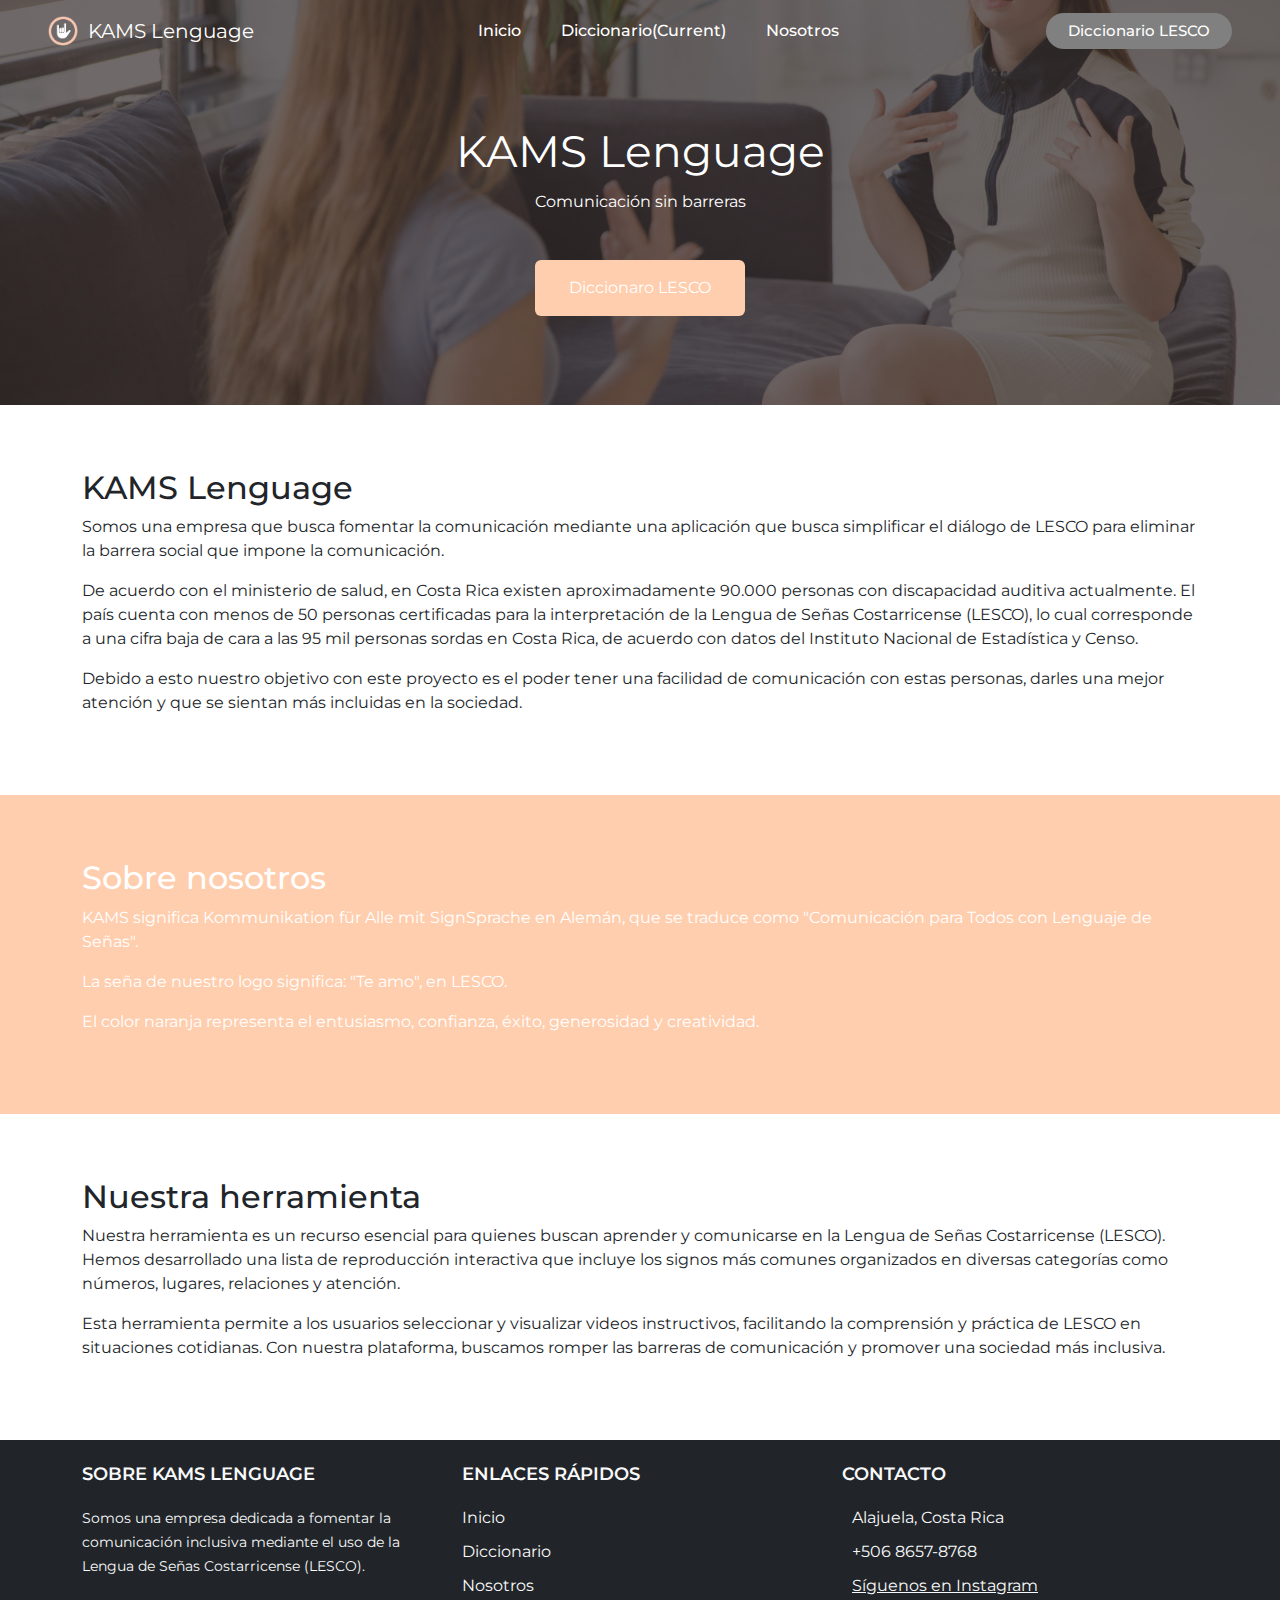
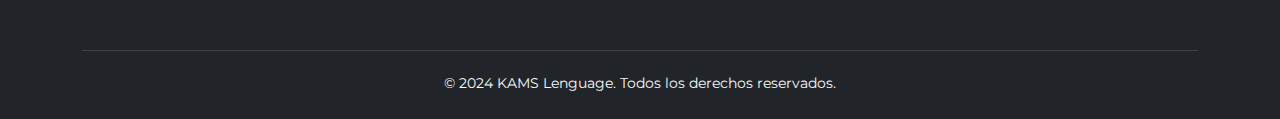
==== index.html @ 7e7b34c4 "archivos agregados" ====
<!doctype html>
<html lang="en">

<head>
  <!-- Required meta tags -->
  <meta charset="utf-8">
  <meta name="viewport" content="width=device-width, initial-scale=1, shrink-to-fit=no">

  <!-- Bootstrap CSS -->
  <link rel="stylesheet" href="https://stackpath.bootstrapcdn.com/bootstrap/4.1.3/css/bootstrap.min.css"
    integrity="sha384-MCw98/SFnGE8fJT3GXwEOngsV7Zt27NXFoaoApmYm81iuXoPkFOJwJ8ERdknLPMO" crossorigin="anonymous">

  <link href="https://cdn.jsdelivr.net/npm/bootstrap@5.3.3/dist/css/bootstrap.min.css" rel="stylesheet"
    integrity="sha384-QWTKZyjpPEjISv5WaRU9OFeRpok6YctnYmDr5pNlyT2bRjXh0JMhjY6hW+ALEwIH" crossorigin="anonymous">



  <!--fontawesome-->
  <link rel="stylesheet" href="https://use.fontawesome.com/releases/v5.7.2/css/all.css"
    integrity="sha384-fnmOCqbTlWIlj8LyTjo7mOUStjsKC4pOpQbqyi7RrhN7udi9RwhKkMHpvLbHG9Sr" crossorigin="anonymous">

  <link rel="stylesheet" href="style.css">


  <link href="https://fonts.googleapis.com/css2?family=Montserrat:wght@300;400;500;600&display=swap" rel="stylesheet">


  <title>KASM Lenguage</title>
</head>


<body>

  <header class="header">
    <div class="header-inner">
      <div class="container-fluid px-lg-5">
        <nav class="navbar navbar-expand-lg my-navbar">
          <a class="navbar-brand" href="#"><span class="logo">
              <img src="img/logo5.png" class="img-fluid" style="width:30px; margin:-3px 10px 0px 0px;">KAMS
              Lenguage</span>
          </a>
          <button class="navbar-toggler" type="button" data-toggle="collapse" data-target="#navbarSupportedContent"
            aria-controls="navbarSupportedContent" aria-expanded="false" aria-label="Toggle navigation">
            <span class="navbar-toggler-icon"><i class="fas fa-bars" style="margin:5px 0px 0px 0px;"></i></span>
          </button>

          <div class="collapse navbar-collapse" id="navbarSupportedContent">
            <ul class="navbar-nav m-auto">

              <li class="nav-item">
                <a class="nav-link" href="./index.html">Inicio</a>
              </li>

              <li class="nav-item active">
                <a class="nav-link" href="./traductor.html">Diccionario<span class="sr-only">(current)</span></a>
              </li>

              <li class="nav-item">
                <a class="nav-link" href="#sobre-nosotros">Nosotros</a>
              </li>
            </ul>
            <form class="form-inline my-2 my-lg-0">
              <button class="header-btn my-2 my-sm-0" href="./traductor.html" type="submit">Diccionario LESCO</button>
            </form>
          </div>
        </nav>
      </div>
    </div>
  </header>

  <section class="content-banner">
    <div class="container">
      <div class="row d-flex justify-content-center">
        <div class="col-md-12">
          <div class="banner-con text-center">
            <p class="first-title">KAMS Lenguage </p>
            <p class="banner-des">Comunicación sin barreras</p>
            <a href="./traductor.html" class="banner-btn">
              Diccionaro LESCO </a>
          </div>
        </div>
      </div>
    </div>
  </section>

  <div class="main-content">
    <section>
      <div class="container">
        <h2>KAMS Lenguage</h2>
        <p> Somos una empresa que busca fomentar la comunicación mediante una aplicación que busca simplificar el
          diálogo de LESCO para eliminar la barrera social que impone la comunicación. </p>
        <p>

          De acuerdo con el ministerio de salud, en Costa Rica existen aproximadamente 90.000 personas con discapacidad
          auditiva actualmente.
          El país cuenta con menos de 50 personas certificadas para la interpretación de la Lengua de Señas
          Costarricense (LESCO), lo cual corresponde a una cifra baja de cara a las 95 mil personas sordas en Costa
          Rica, de acuerdo con datos del Instituto Nacional de Estadística y Censo.
        </p>

        <p>Debido a esto nuestro objetivo con este proyecto es el poder tener una facilidad de comunicación con estas
          personas, darles una mejor atención y que se sientan más incluidas en la sociedad.</p>

      </div>
    </section>
    <section id="sobre-nosotros">
      <div class="container">
        <h2>Sobre nosotros</h2>
        <p>KAMS significa Kommunikation für Alle mit SignSprache en Alemán, que se traduce como "Comunicación
          para Todos con Lenguaje de Señas".</p>
        <p>La seña de nuestro logo significa: "Te amo", en LESCO.</p>
        <p>El color naranja representa el entusiasmo, confianza, éxito, generosidad y creatividad.</p>
      </div>
    </section>

    <section>
      <div class="container">
        <h2>Nuestra herramienta</h2>
        <p>
          Nuestra herramienta es un recurso esencial para quienes buscan aprender y comunicarse en la Lengua de Señas
          Costarricense (LESCO). Hemos desarrollado una lista de reproducción interactiva que incluye los signos más
          comunes organizados en diversas categorías como números, lugares, relaciones y atención.
        </p>
        <p>
          Esta herramienta
          permite a los usuarios seleccionar y visualizar videos instructivos, facilitando la comprensión y práctica de
          LESCO en situaciones cotidianas. Con nuestra plataforma, buscamos romper las barreras de comunicación y
          promover
          una sociedad más inclusiva.
        </p>
      </div>
    </section>
  </div>



  <footer class="footer bg-dark text-light py-4">
    <div class="container">
      <div class="row">
        <div class="col-lg-4 col-md-6">
          <h5 class="text-uppercase">Sobre KAMS Lenguage</h5>
          <p>Somos una empresa dedicada a fomentar la comunicación inclusiva mediante el uso de la Lengua de Señas
            Costarricense (LESCO).</p>
        </div>
        <div class="col-lg-4 col-md-6">
          <h5 class="text-uppercase">Enlaces rápidos</h5>
          <ul class="footer-links list-unstyled">
            <li><a class="text-light" href="./index.html">Inicio</a></li>
            <li><a class="text-light" href="./traductor.html">Diccionario</a></li>
            <li><a class="text-light" href="#sobre-nosotros">Nosotros</a></li>
          </ul>
        </div>
        <div class="col-lg-4 col-md-12">
          <h5 class="text-uppercase">Contacto</h5>
          <ul class="footer-contact list-unstyled">
            <li><i class="fas fa-map-marker-alt"></i> Alajuela, Costa Rica</li>
            <li><i class="fas fa-phone"></i> +506 8657-8768</li>
            <li><i class="fab fa-instagram"></i> <a class="text-light" href="https://www.instagram.com/kamslenguage/"
                target="_blank">Síguenos en Instagram</a></li>
          </ul>
        </div>
      </div>
      <div class="row">
        <div class="col-12 text-center mt-3">
          <p class="footer-copy mb-0">&copy; 2024 KAMS Lenguage. Todos los derechos reservados.</p>
        </div>
      </div>
    </div>
  </footer>

  <!-- Optional JavaScript -->
  <!-- jQuery first, then Popper.js, then Bootstrap JS -->
  <script src="https://code.jquery.com/jquery-3.3.1.slim.min.js"
    integrity="sha384-q8i/X+965DzO0rT7abK41JStQIAqVgRVzpbzo5smXKp4YfRvH+8abtTE1Pi6jizo"
    crossorigin="anonymous"></script>

  <script src="https://cdnjs.cloudflare.com/ajax/libs/popper.js/1.14.3/umd/popper.min.js"
    integrity="sha384-ZMP7rVo3mIykV+2+9J3UJ46jBk0WLaUAdn689aCwoqbBJiSnjAK/l8WvCWPIPm49"
    crossorigin="anonymous"></script>

  <script src="https://stackpath.bootstrapcdn.com/bootstrap/4.1.3/js/bootstrap.min.js"
    integrity="sha384-ChfqqxuZUCnJSK3+MXmPNIyE6ZbWh2IMqE241rYiqJxyMiZ6OW/JmZQ5stwEULTy"
    crossorigin="anonymous"></script>

  <script src="https://cdn.jsdelivr.net/npm/bootstrap@5.3.3/dist/js/bootstrap.bundle.min.js"
    integrity="sha384-YvpcrYf0tY3lHB60NNkmXc5s9fDVZLESaAA55NDzOxhy9GkcIdslK1eN7N6jIeHz"
    crossorigin="anonymous"></script>


  <script src="https://code.jquery.com/jquery-3.5.1.js"></script>
  <script type="text/javascript">
    $(function () {
      var navbar = $('.header-inner');
      $(window).scroll(function () {
        if ($(window).scrollTop() <= 40) {
          navbar.removeClass('navbar-scroll');
        } else {
          navbar.addClass('navbar-scroll');
        }
      });
    });
  </script>
</body>

</html>
---- style.css ----
body {
	font-family: 'Montserrat', sans-serif;
}

@media only screen and (min-width: 1200px) {
	.nav-item>.nav-link {
		padding: 5px 20px !important;
		display: block !important;
	}
}

@media only screen and (max-width: 992px) {
	.header-inner {
		background-color: white !important;
	}

	.nav-item>.nav-link {
		color: black !important;
	}

	.logo {
		color: #000 !important;
		font-weight: 600 !important;
	}

	.content-banner .first-title {
		font-size: 30px !important;
	}
}

.content-banner {
	color: #ffffff;
	background-image: url(./img/banner.jpg);
	min-height: 400px;
	height: 100%;
	position: relative;
	background-position: center center;
	background-size: cover;
	padding-top: 125px;
}

.content-banner:before {
	position: absolute;
	content: '';
	width: 100%;
	height: 100%;
	background-color: rgba(57, 49, 49, 0.7);
	top: 0;
	left: 0;
	z-index: 1;
}

.content-banner .first-title {
	font-size: 44px;
	font-weight: 400;
	line-height: 1.2;
	position: relative;
	z-index: 2;
	margin: 0px 0px 12px;
}

.content-banner .banner-des {
	font-size: 16px;
	line-height: 150%;
	position: relative;
	z-index: 2;
	font-weight: 400;
	margin-top: 0;
}

.banner-btn {
	padding: 0 34px;
	z-index: 1;
	margin: 30px auto 25px;
	line-height: 56px;
	position: relative;
	border-radius: 6px;
	height: 56px;
	font-size: 16px;
	background-color: #ffceae;
	display: inline-block;
	color: #ffffff;
	transition: 0.3s;
	text-align: center;
	text-decoration: none;

}

.banner-btn:hover {
	text-decoration: none;
	color: #ffceae;
	background-color: white;
}

.header {
	position: relative;
	width: 100%;
}

.header-inner {
	position: absolute;
	top: 0;
	left: 0;
	width: 100%;
	z-index: 99;
	background-color: transparent;
}

.logo {
	color: #ffffff;
}

.nav-item .nav-link {
	display: block;
	line-height: 36px;
	text-transform: capitalize;
	font-size: 16px;
	font-weight: 500;
	color: #ffffff;
	transition: 0.15s;
}

.nav-item .nav-link:hover {
	color: #ffceae;
}

.header-btn {
	color: #ffffff;
	border-radius: 30px;
	background-color: gray;
	border: none;
	font-weight: 500;
	outline: none;
	font-size: 15px;
	padding: 7px 22px;
	transition: 0.5s;
}

.header-btn:hover {
	background-color: #ffceae;
	cursor: pointer;
}

.navbar-scroll {
	background-color: #ffffff;
	padding: 0;
	position: fixed;
	top: 0;
	z-index: 99;
	box-shadow: 0px 1px 10px rgba(0, 0, 0, 0.4);
	transition-duration: 0.6s;
}

.navbar-scroll .nav-item .nav-link {
	color: black;
}

.navbar-scroll .header-btn {
	color: #ffffff;
	background-color: #ffceae;
}

.navbar-scroll .logo {
	color: #000;
	font-weight: 500;
}

.first-title {
	text-transform: capitalize;
}

section {
	background-color: white;
	padding: 4rem 0rem 4rem;
}

section:nth-of-type(even) {
	background-color: #ffceae;
	color: white;
}

.add-section {
	padding: 1rem 0rem 1rem;

}





.footer {
	background-color: #333;
	color: #fff;
	padding: 40px 0;
}

.footer h5 {
	font-size: 18px;
	margin-bottom: 20px;
	font-weight: 600;
}

.footer p {
	font-size: 14px;
	line-height: 24px;
}

.footer-links,
.footer-contact {
	list-style: none;
	padding: 0;
}

.footer-links li,
.footer-contact li {
	margin-bottom: 10px;
}

.footer-links a {
	color: #ffceae;
	text-decoration: none;
	transition: color 0.3s ease;
}

.footer-links a:hover {
	color: #fff;
}

.footer-contact i {
	margin-right: 10px;
}

.footer-copy {
	font-size: 14px;
	margin-top: 20px;
	border-top: 1px solid #444;
	padding-top: 20px;
}

.footer-copy p {
	margin: 0;
}

@media (max-width: 768px) {
	.footer {
		text-align: center;
	}

	.footer .col-lg-4 {
		margin-bottom: 30px;
	}
}
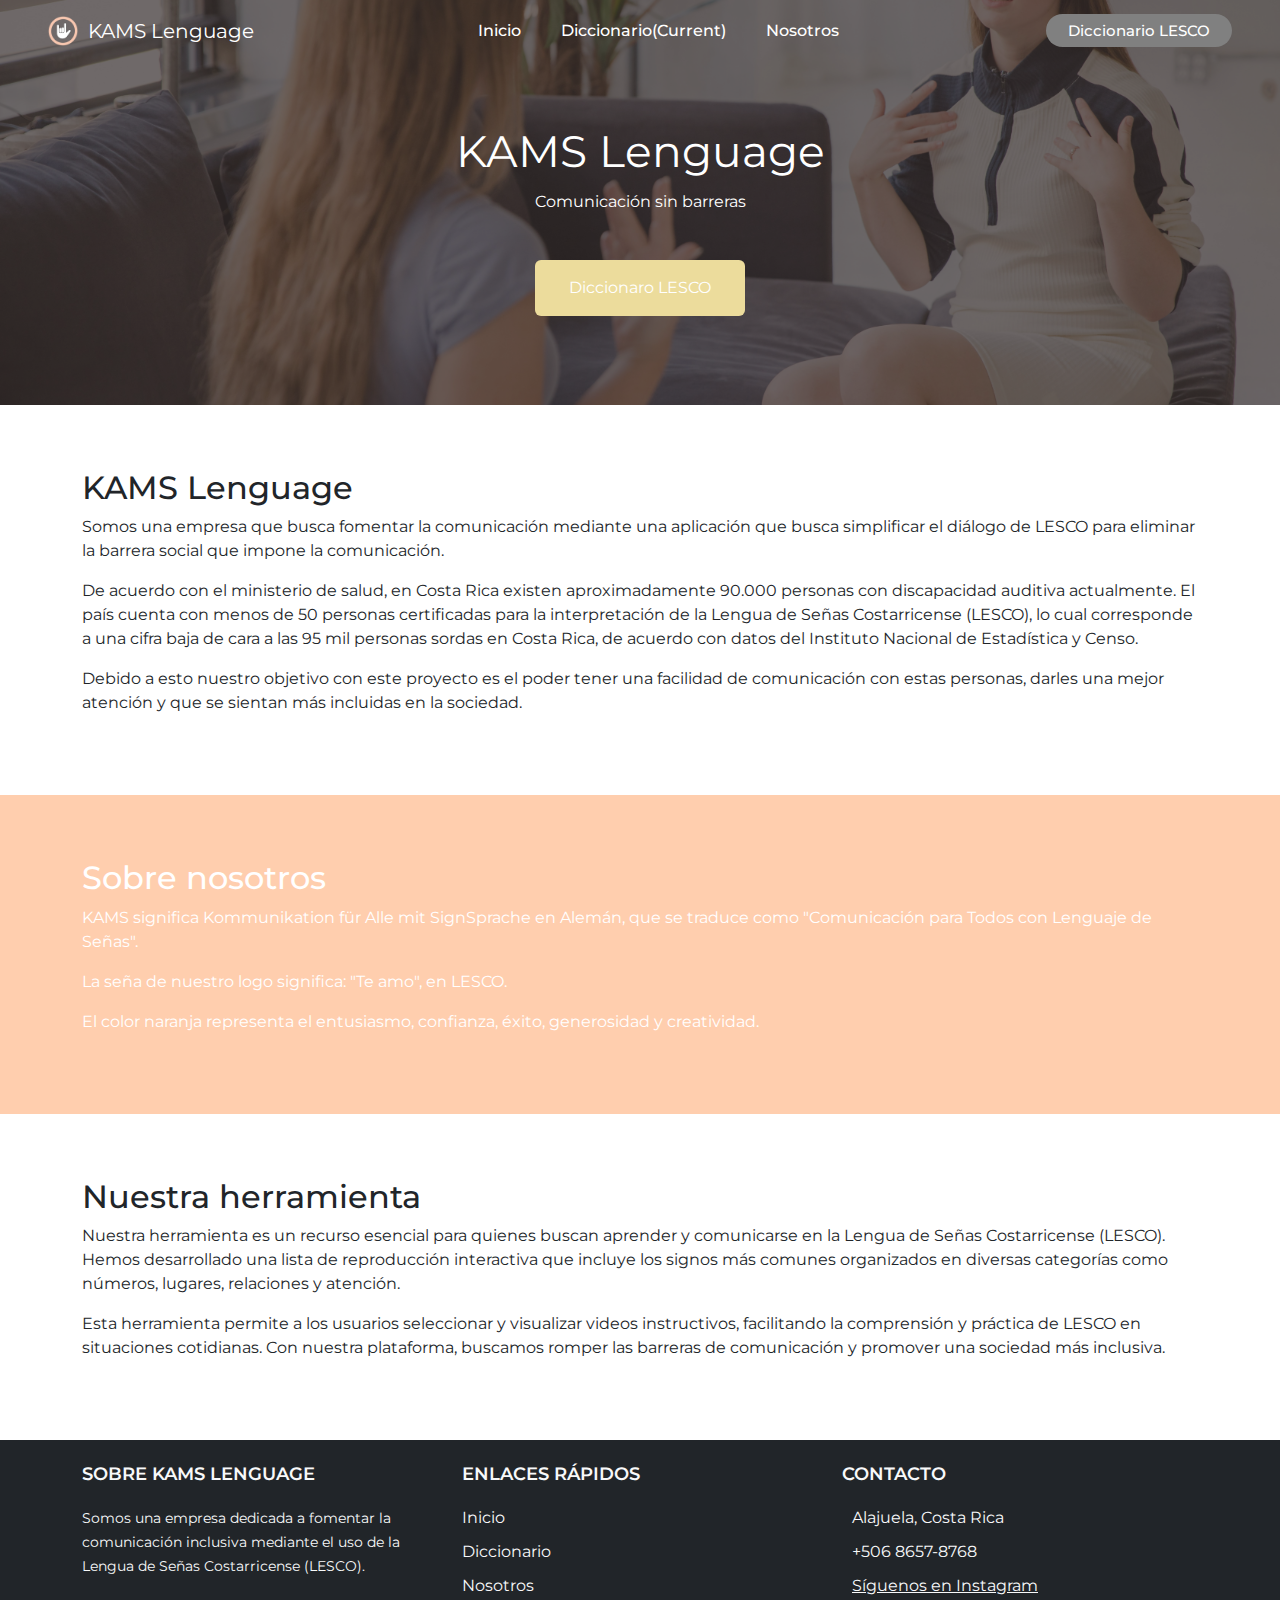
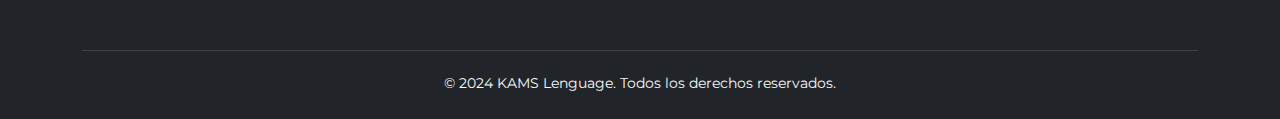
==== commit b3967d01: "Correciones agregadas" ====
--- a/index.html
+++ b/index.html
@@ -60,7 +60,8 @@
               </li>
             </ul>
             <form class="form-inline my-2 my-lg-0">
-              <button class="header-btn my-2 my-sm-0" href="./traductor.html" type="submit">Diccionario LESCO</button>
+              <a href="./traductor.html" class="header-btn my-2 my-sm-0">Diccionario LESCO</a>
+
             </form>
           </div>
         </nav>
@@ -133,7 +134,6 @@
   </div>
 
 
-
   <footer class="footer bg-dark text-light py-4">
     <div class="container">
       <div class="row">
--- a/style.css
+++ b/style.css
@@ -77,7 +77,7 @@
 	border-radius: 6px;
 	height: 56px;
 	font-size: 16px;
-	background-color: #ffceae;
+	background-color: #ecdc9c;
 	display: inline-block;
 	color: #ffffff;
 	transition: 0.3s;
@@ -184,10 +184,6 @@
 
 }
 
-
-
-
-
 .footer {
 	background-color: #333;
 	color: #fff;
@@ -249,4 +245,12 @@
 	.footer .col-lg-4 {
 		margin-bottom: 30px;
 	}
+}
+
+form a {
+	text-decoration: none;
+}
+
+form a:hover {
+	text-decoration: none;
 }